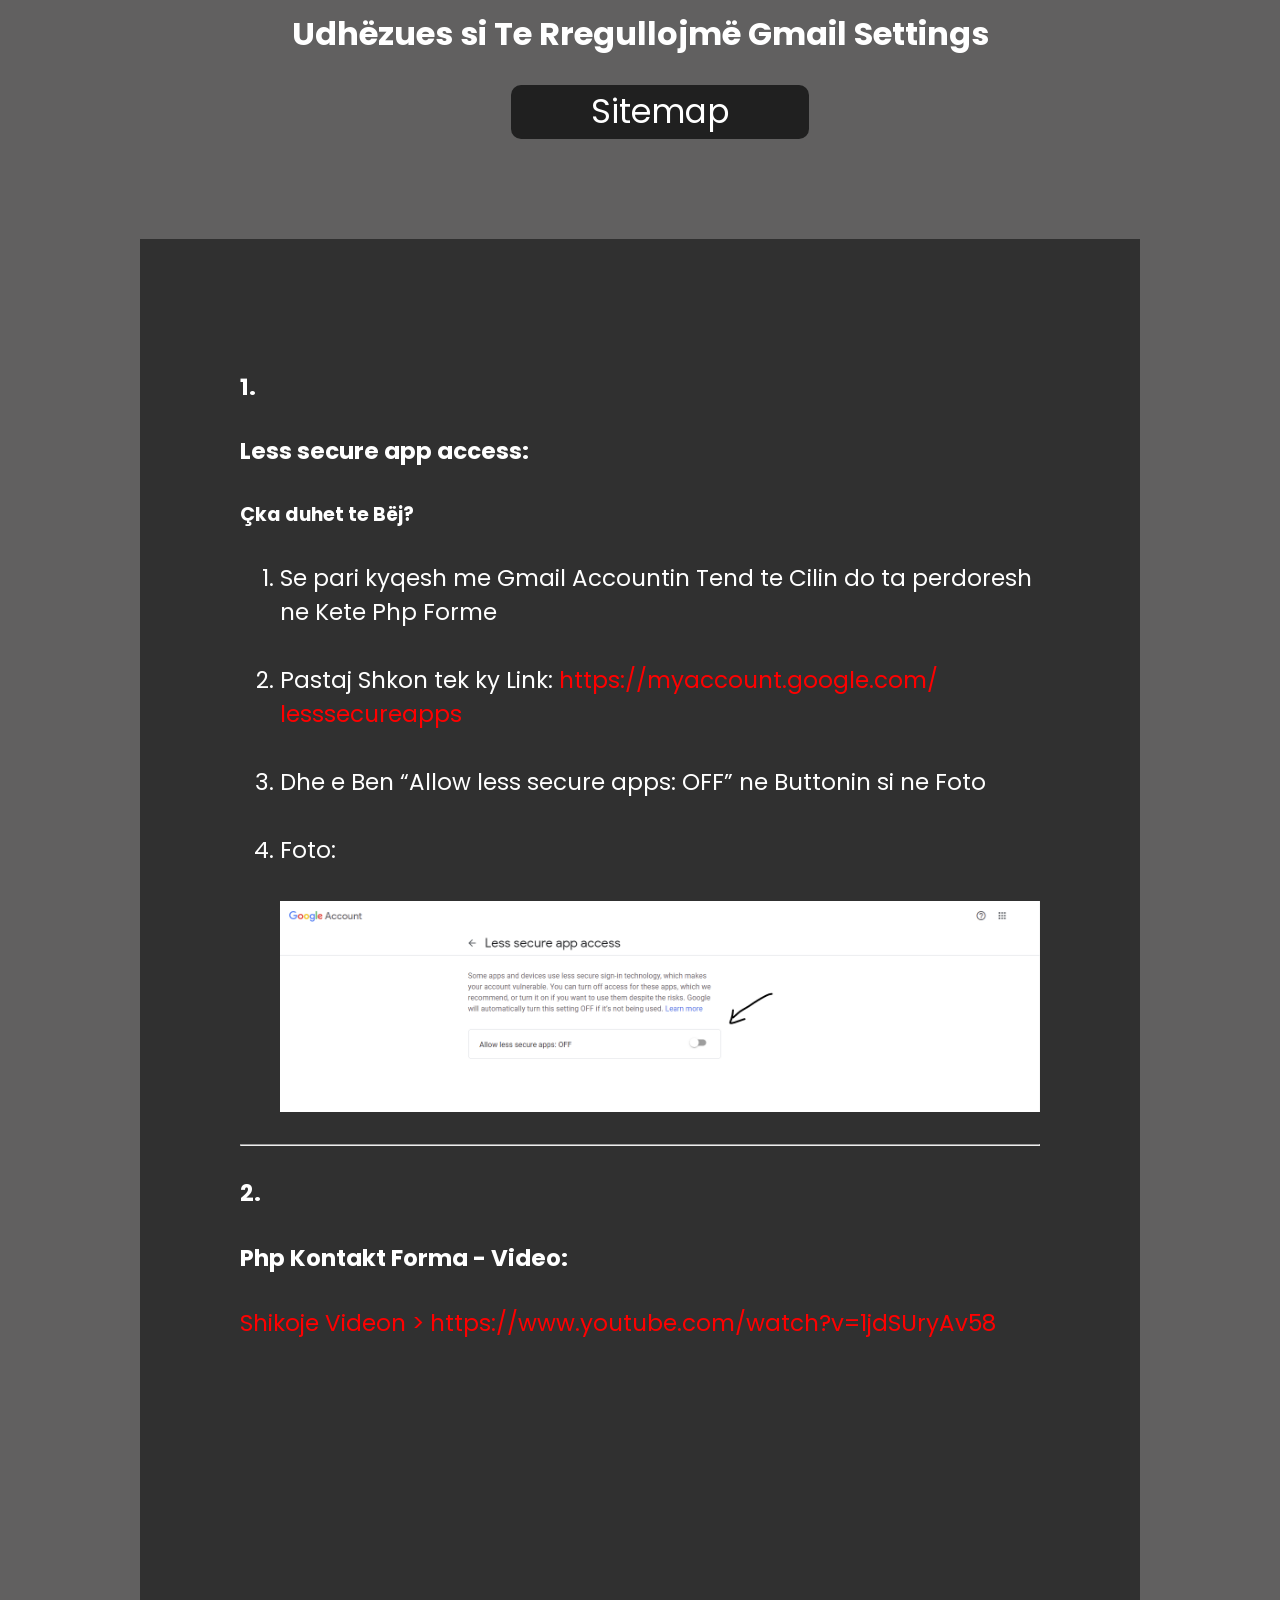
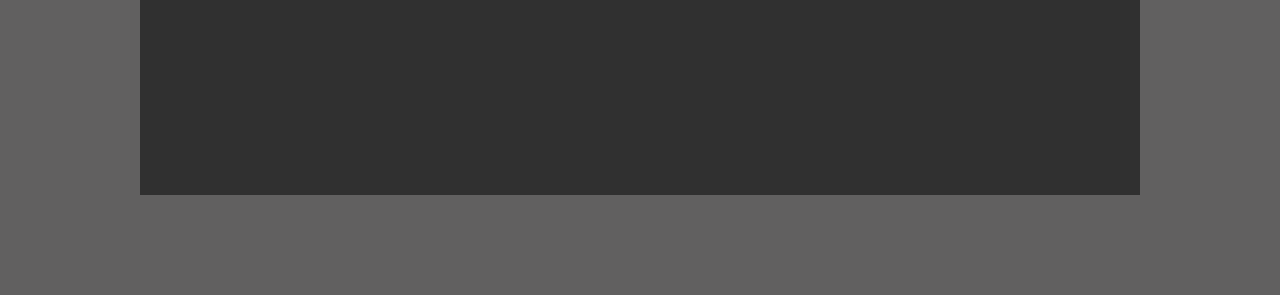
==== Udhezues si Te Rregullojme Settings ne Gmail/index.html @ 5e2a9106 "Add files via upload" ====
<!DOCTYPE html>
<html lang="en">
<head>
    <meta charset="UTF-8">
    <meta http-equiv="X-UA-Compatible" content="IE=edge">
    <meta ame="viewport" content="width=device-width, initial-scale=1, shrink-to-fit=no" />
    <title>Udh&euml;zues si Te Rregullojm&euml; Gmail Settings</title>
    <style>
        @import url('https://fonts.googleapis.com/css2?family=Poppins:wght@200;400&display=swap');

        * {
            font-family: 'Poppins', sans-serif;
        }

        body {
            margin: 0px;
            padding: 0px;
            color: #fff;
            background-color: rgb(97, 96, 96);
            min-width: 1150px;
        }

        h1 {
            margin: 10px;
            text-align: center;
        }

        .container {
            margin: 77px auto;
            text-align: center;
        }

        nav ul {
            display: flex;
            align-items: center;
            flex-direction: column;
            justify-content: center;
            list-style-type: none;
        }

        nav ul li {
            margin-top: -50px;
            padding: 5px 80px;
            background-color: rgb(32, 32, 32);
            border-radius: 10px;
            color: #fff;
            transition: all .5s;
        }

        nav ul li:hover {
            color: #000;
            background-color: rgb(223, 223, 223);
        }

        nav ul li a {
            font-size: 33px;
            line-height: 44px;
            color: #fff;
            text-decoration: none;
            text-align: center;
        }

        nav ul li a:hover {
            color: #000;
        }

        .content {
            width: 800px;
            font-size: 23px;
            text-align: left;
            margin: 100px auto;
            padding: 100px;
            color: #fff;
            background-color: rgb(48, 48, 48);
        }

        .content p {
            font-weight: 700;
            font-size: 18px;
            line-height: 18px;
            margin: 20px 0px;
        }

        .linku,p~a {
            color: rgb(255, 0, 0);
            text-decoration: none;
        }

        .video iframe {
            margin: 0px auto;
            display: block;
            padding: 10px;
        }
    </style>
</head>

<body>
    <h1>Udh&euml;zues si Te Rregullojm&euml; Gmail Settings</h1>

    <div class="container">
        <nav>
            <ul>
                <li><a href="../sitemap-linqet-komplet.html">Sitemap</a></li>
            </ul>
        </nav>

        <div class="content">
            <p>
            <h4>1.</h4>
            <h4>Less secure app access:</h4>
            <h5>&Ccedil;ka duhet te B&euml;j?</h5>
            <ol>
                <li>Se pari kyqesh me Gmail Accountin Tend te Cilin do ta perdoresh ne Kete Php Forme</li><br />
                <li>Pastaj Shkon tek ky Link: 
                    <a class="linku" href="https://myaccount.google.com/lesssecureapps" target="_blank">
                        https://myaccount.google.com/
                        lesssecureapps
                    </a>
                </li><br />
                <li>Dhe e Ben <q>Allow less secure apps: OFF</q> ne Buttonin si ne Foto</li><br />
                <li>Foto:<br /><br />
                    <a href="./udhezuesi.png">
                        <img src="./udhezuesi.png" width="100%" alt="Foto">
                    </a>
                </li>
            </ol>
            <hr />
            <p>
            <h4>2.</h4>
            <p>
            <h4>Php Kontakt Forma - Video:</h4>
            <a href="https://www.youtube.com/watch?v=1jdSUryAv58" target="_blank">Shikoje Videon > https://www.youtube.com/watch?v=1jdSUryAv58</a>
            </p>
            <div class="video">
                <iframe width="560" height="315" src="https://www.youtube-nocookie.com/embed/1jdSUryAv58" title="Udhezues nepermes Videos" frameborder="0" allow="accelerometer; autoplay; clipboard-write; encrypted-media; gyroscope; picture-in-picture" allowfullscreen></iframe>
            </div>
        </div>
    </div>
</body>
</html>
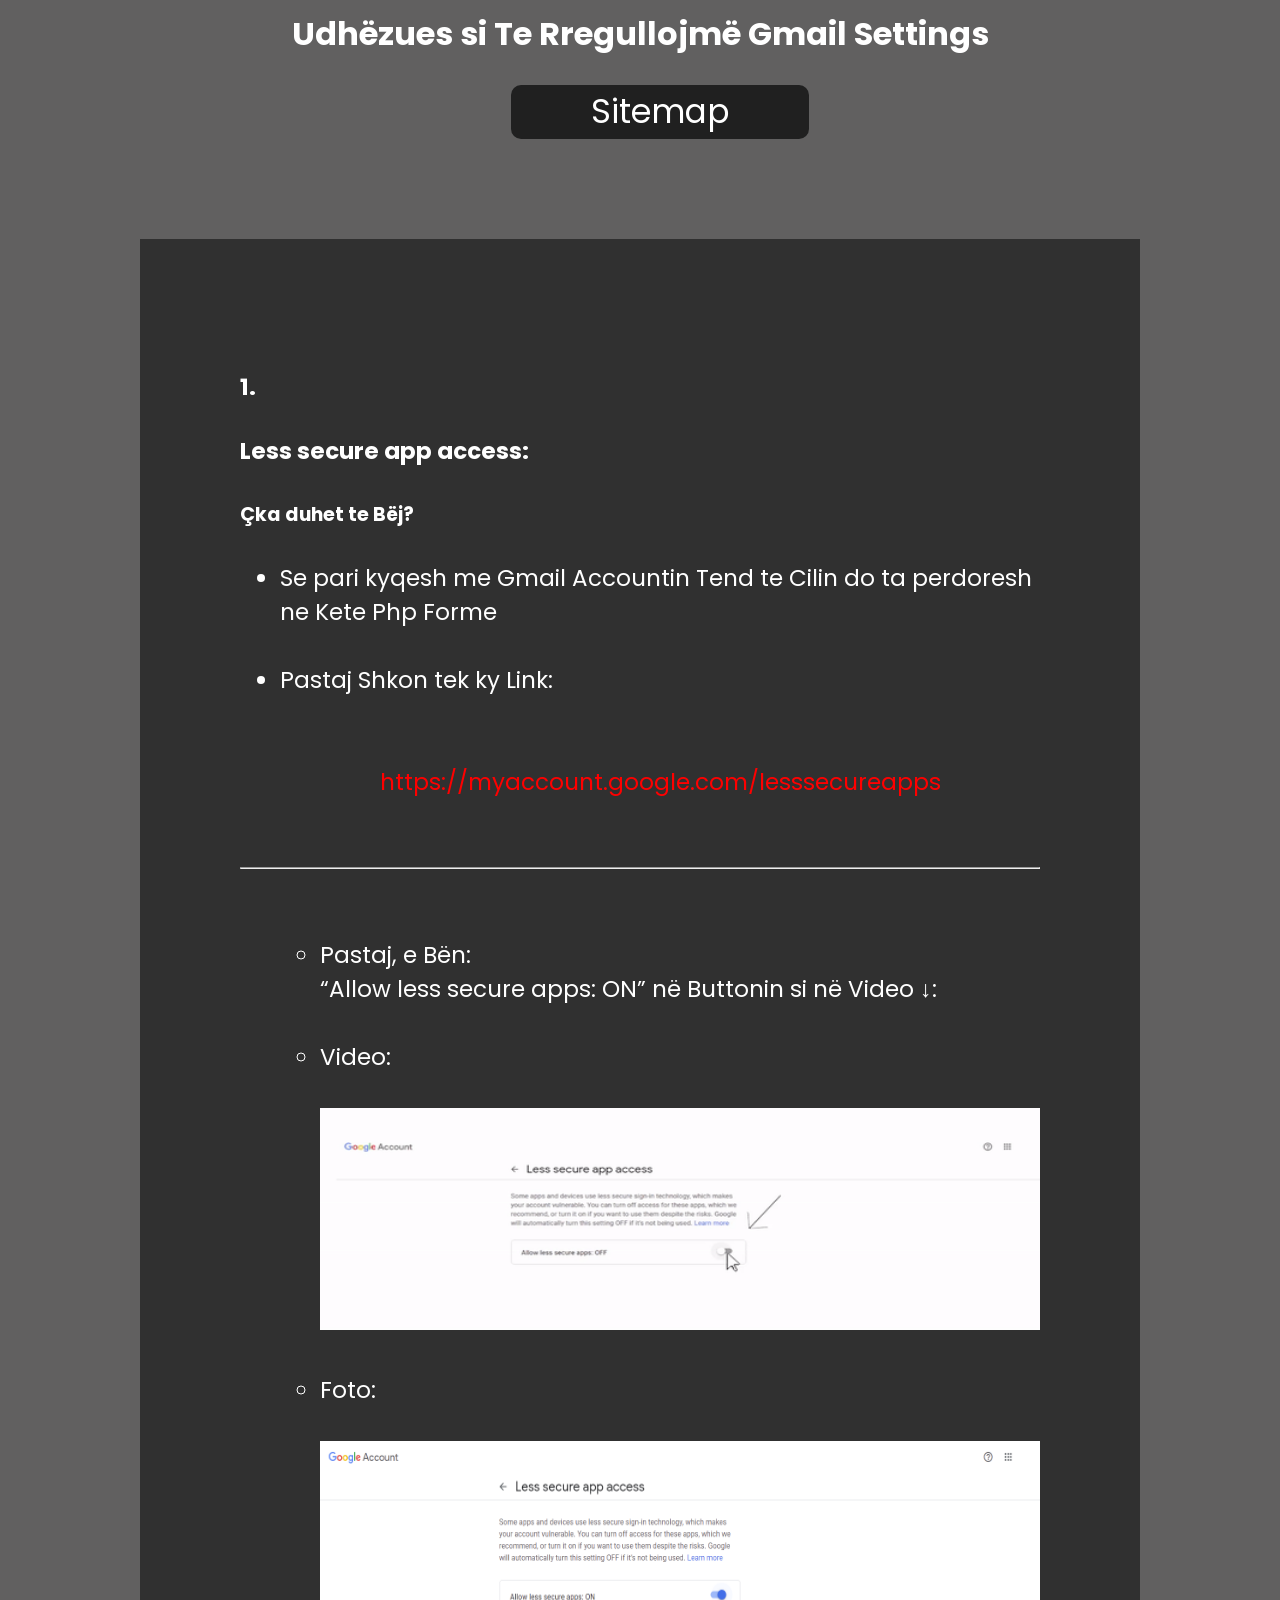
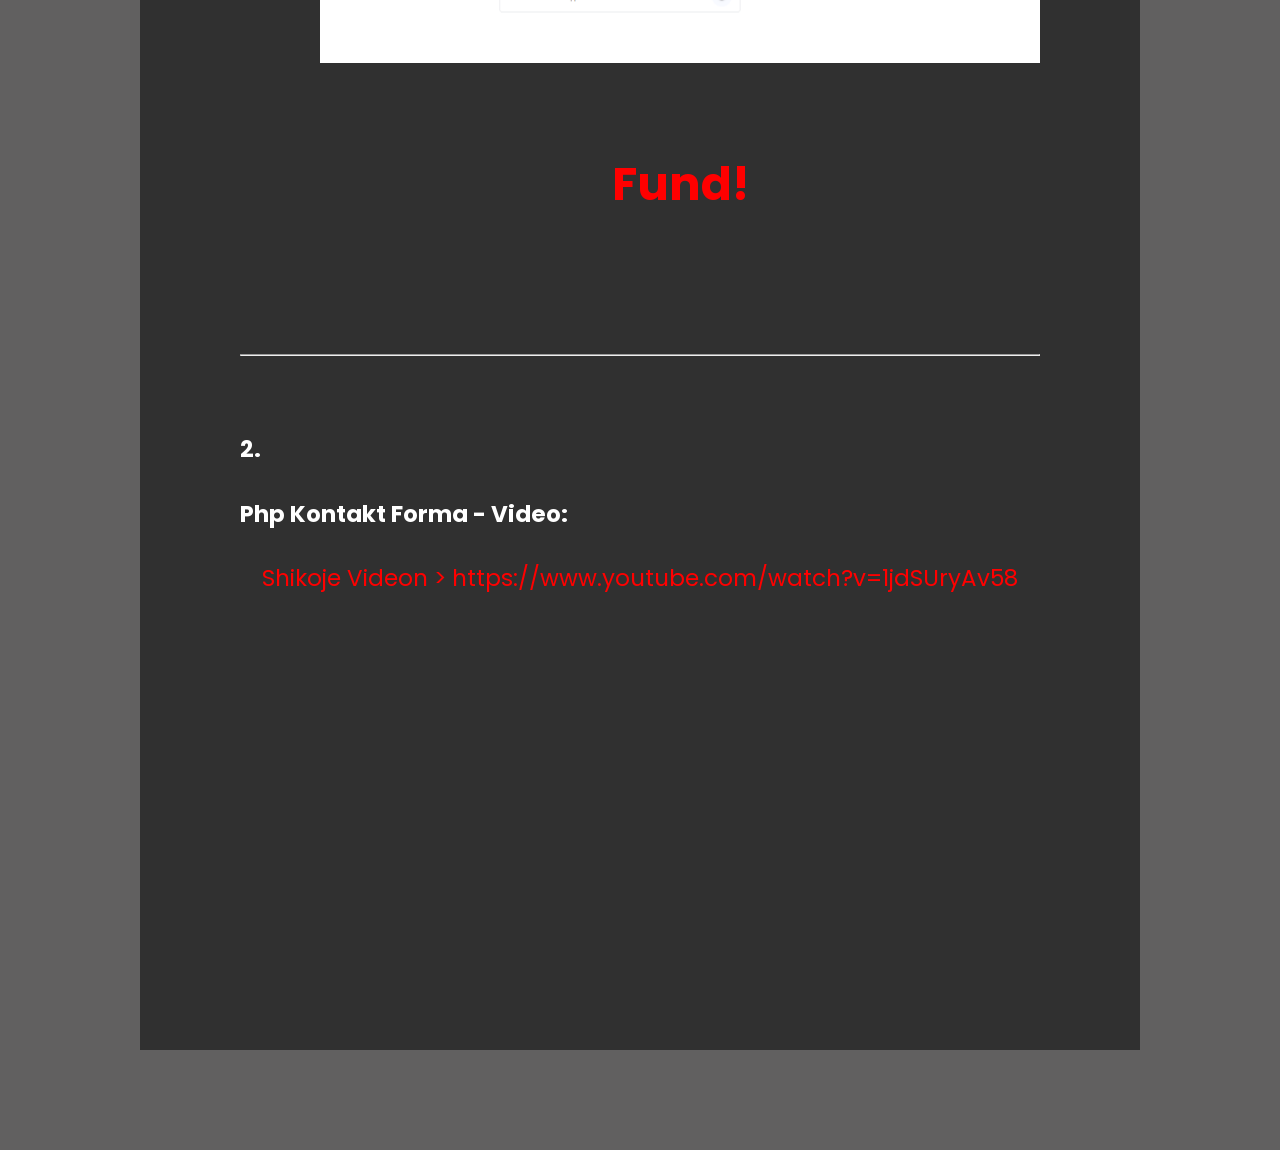
==== commit 7117e7e5: "Udhezues" ====
--- a/Udhezues si Te Rregullojme Settings ne Gmail/index.html
+++ b/Udhezues si Te Rregullojme Settings ne Gmail/index.html
@@ -5,93 +5,7 @@
     <meta http-equiv="X-UA-Compatible" content="IE=edge">
     <meta ame="viewport" content="width=device-width, initial-scale=1, shrink-to-fit=no" />
     <title>Udh&euml;zues si Te Rregullojm&euml; Gmail Settings</title>
-    <style>
-        @import url('https://fonts.googleapis.com/css2?family=Poppins:wght@200;400&display=swap');
-
-        * {
-            font-family: 'Poppins', sans-serif;
-        }
-
-        body {
-            margin: 0px;
-            padding: 0px;
-            color: #fff;
-            background-color: rgb(97, 96, 96);
-            min-width: 1150px;
-        }
-
-        h1 {
-            margin: 10px;
-            text-align: center;
-        }
-
-        .container {
-            margin: 77px auto;
-            text-align: center;
-        }
-
-        nav ul {
-            display: flex;
-            align-items: center;
-            flex-direction: column;
-            justify-content: center;
-            list-style-type: none;
-        }
-
-        nav ul li {
-            margin-top: -50px;
-            padding: 5px 80px;
-            background-color: rgb(32, 32, 32);
-            border-radius: 10px;
-            color: #fff;
-            transition: all .5s;
-        }
-
-        nav ul li:hover {
-            color: #000;
-            background-color: rgb(223, 223, 223);
-        }
-
-        nav ul li a {
-            font-size: 33px;
-            line-height: 44px;
-            color: #fff;
-            text-decoration: none;
-            text-align: center;
-        }
-
-        nav ul li a:hover {
-            color: #000;
-        }
-
-        .content {
-            width: 800px;
-            font-size: 23px;
-            text-align: left;
-            margin: 100px auto;
-            padding: 100px;
-            color: #fff;
-            background-color: rgb(48, 48, 48);
-        }
-
-        .content p {
-            font-weight: 700;
-            font-size: 18px;
-            line-height: 18px;
-            margin: 20px 0px;
-        }
-
-        .linku,p~a {
-            color: rgb(255, 0, 0);
-            text-decoration: none;
-        }
-
-        .video iframe {
-            margin: 0px auto;
-            display: block;
-            padding: 10px;
-        }
-    </style>
+    <style>@import url(https://fonts.googleapis.com/css2?family=Poppins:wght@200;400&display=swap);*{font-family:Poppins,sans-serif}body{margin:0;padding:0;color:#fff;background-color:#616060;min-width:1150px}h1{margin:10px;text-align:center}.container{margin:77px auto;text-align:center}nav ul{display:flex;align-items:center;flex-direction:column;justify-content:center;list-style-type:none}nav ul li{margin-top:-50px;padding:5px 80px;background-color:#202020;border-radius:10px;color:#fff;transition:all .5s}nav ul li:hover{color:#000;background-color:#dfdfdf}nav ul li a{font-size:33px;line-height:44px;color:#fff;text-decoration:none;text-align:center}nav ul li a:hover{color:#000}.content{width:800px;font-size:23px;text-align:left;margin:100px auto;padding:100px;color:#fff;background-color:#303030}.content p{font-weight:700;font-size:18px;line-height:18px;margin:20px 0}.linku{display:flex;align-items:center;justify-content:center;text-align:center}.linku,p~a{color:red;text-decoration:none}.video iframe{margin:0 auto;display:block;padding:10px}</style>
 </head>
 
 <body>
@@ -109,27 +23,48 @@
             <h4>1.</h4>
             <h4>Less secure app access:</h4>
             <h5>&Ccedil;ka duhet te B&euml;j?</h5>
-            <ol>
+
+            <ul>
                 <li>Se pari kyqesh me Gmail Accountin Tend te Cilin do ta perdoresh ne Kete Php Forme</li><br />
-                <li>Pastaj Shkon tek ky Link: 
-                    <a class="linku" href="https://myaccount.google.com/lesssecureapps" target="_blank">
-                        https://myaccount.google.com/
-                        lesssecureapps
-                    </a>
-                </li><br />
-                <li>Dhe e Ben <q>Allow less secure apps: OFF</q> ne Buttonin si ne Foto</li><br />
-                <li>Foto:<br /><br />
-                    <a href="./udhezuesi.png">
-                        <img src="./udhezuesi.png" width="100%" alt="Foto">
+                <li>Pastaj Shkon tek ky Link:
+                    <a class="linku" href="https://myaccount.google.com/lesssecureapps" target="_blank"><br /><br />
+                        https://myaccount.google.com/lesssecureapps
                     </a>
                 </li>
+            </ul><br />
+
+            <hr /><br />
+
+            <ol>
+                <ul>
+                    <li>Pastaj, e B&euml;n:<br /><q>Allow less secure apps: ON</q>
+                        n&euml; Buttonin si n&euml; Video ↓:<br />
+                        <br />
+                    <li>Video:</li><br />
+                    <a href="./hapi-1.gif">
+                        <img src="./hapi-1.gif" width="100%" height="222px" alt="Foto">
+                    </a>
+                    </li><br />
+                    <br />
+                    <li>Foto:</li><br />
+                    <a href="./hapi-2.png">
+                        <img src="./hapi-2.png" width="100%" height="222px" alt="Foto">
+                    </a>
+                    </li><br /><br /><br />
+                    <li class="linku">
+                        <h1>Fund!</h1>
+                    </li><br /><br /><br />
+                </ul>
             </ol>
-            <hr />
-            <p>
+
+            <hr /><br />
+
             <h4>2.</h4>
             <p>
             <h4>Php Kontakt Forma - Video:</h4>
-            <a href="https://www.youtube.com/watch?v=1jdSUryAv58" target="_blank">Shikoje Videon > https://www.youtube.com/watch?v=1jdSUryAv58</a>
+            <a class="linku" href="https://www.youtube.com/watch?v=1jdSUryAv58" target="_blank">
+                Shikoje Videon > https://www.youtube.com/watch?v=1jdSUryAv58
+            </a>
             </p>
             <div class="video">
                 <iframe width="560" height="315" src="https://www.youtube-nocookie.com/embed/1jdSUryAv58" title="Udhezues nepermes Videos" frameborder="0" allow="accelerometer; autoplay; clipboard-write; encrypted-media; gyroscope; picture-in-picture" allowfullscreen></iframe>
